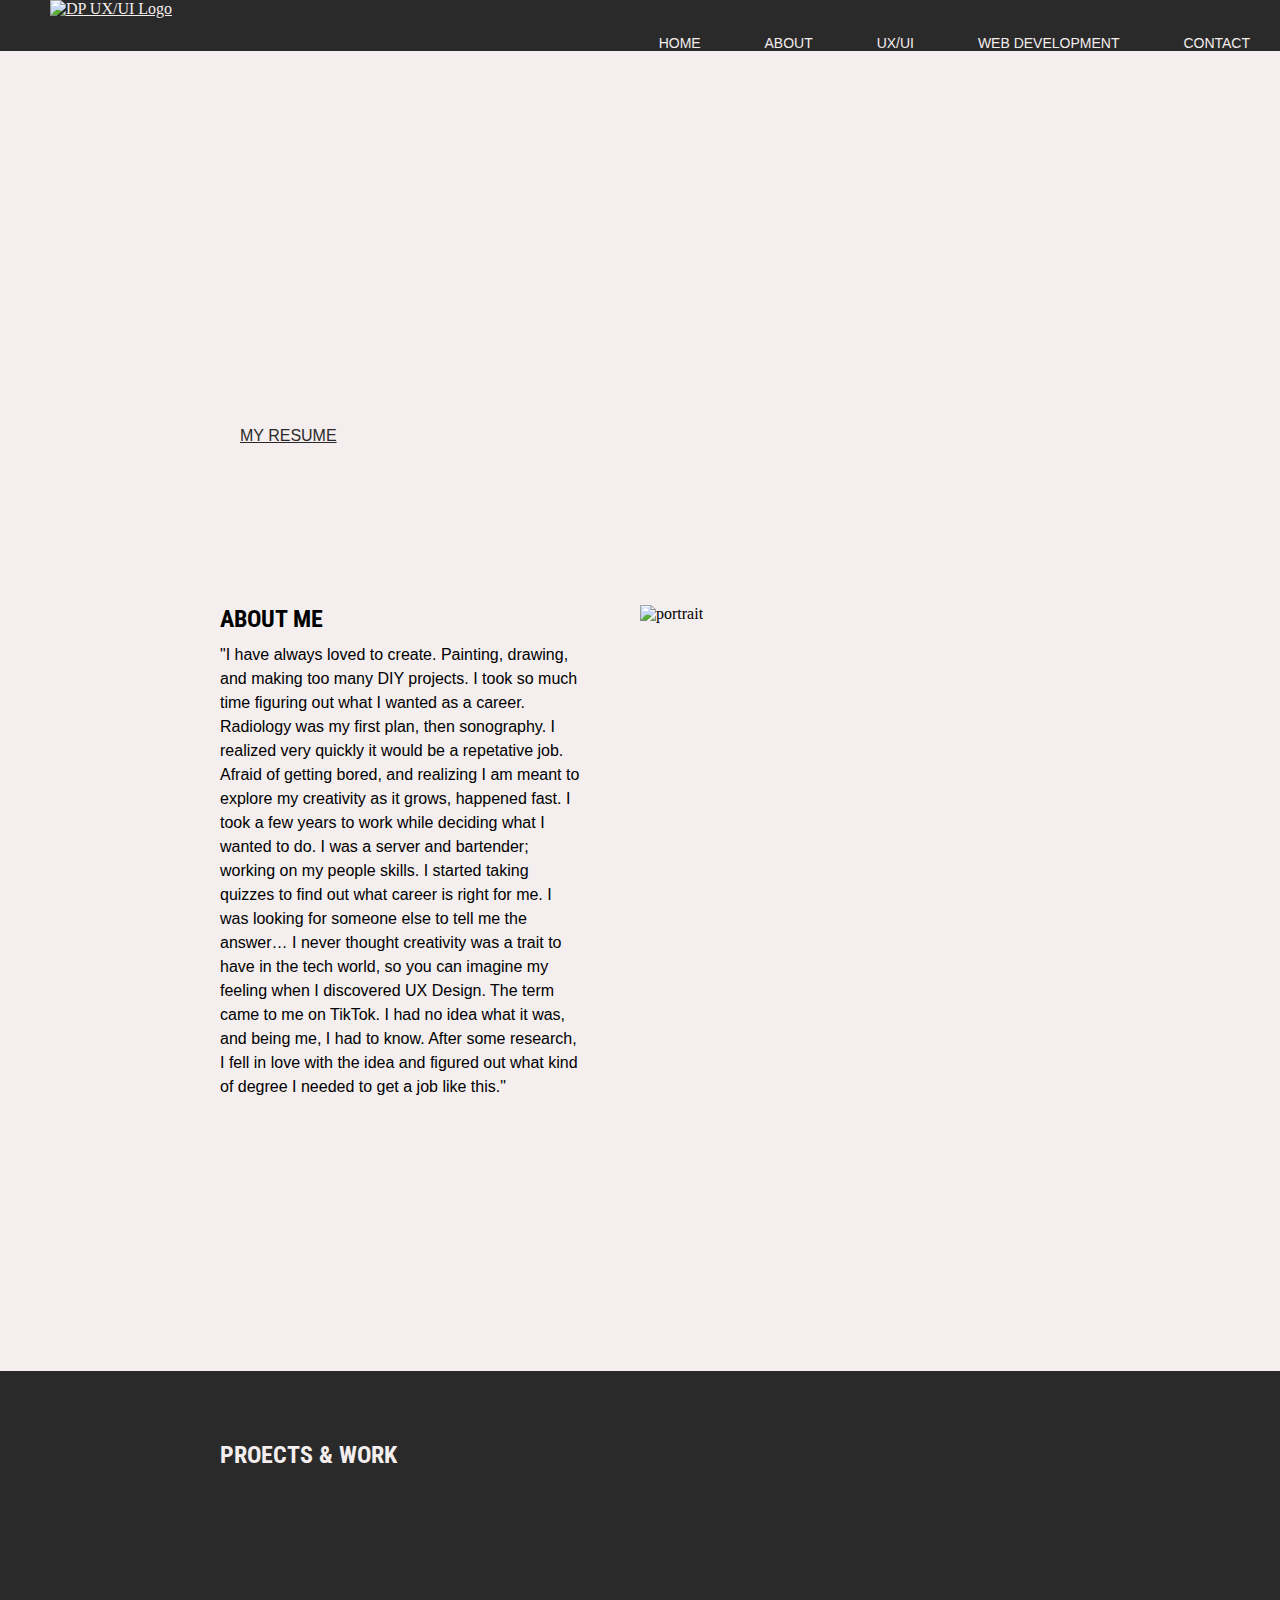
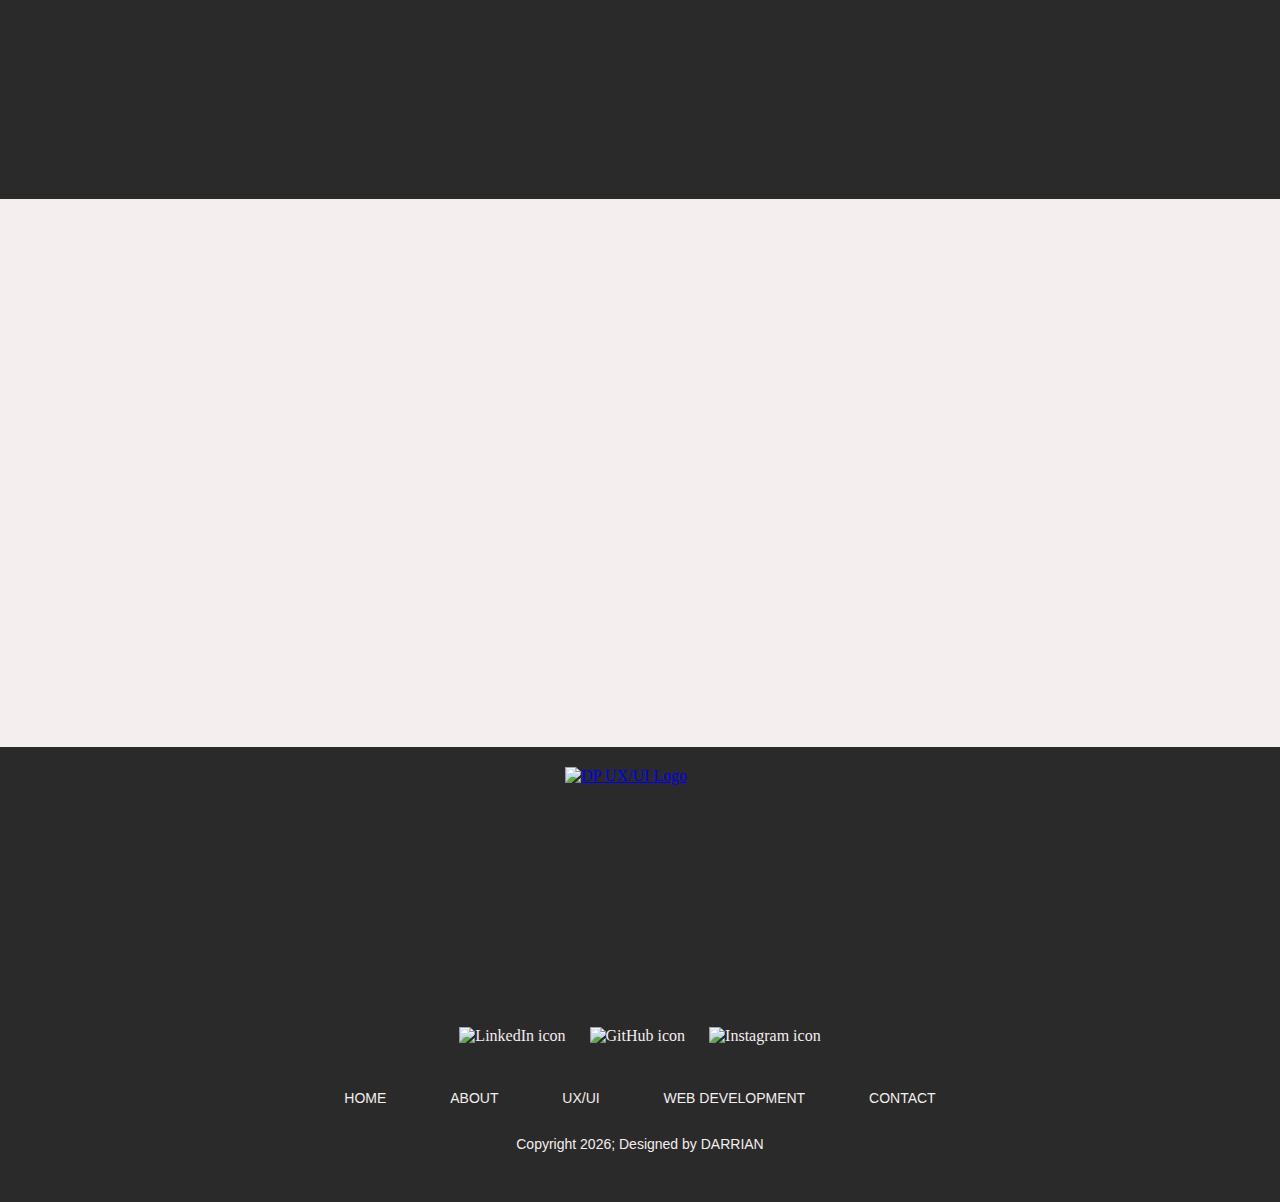
==== index.html @ 38fb7dad "Add files via upload" ====
<!DOCTYPE html>
<html lang="en">
<head>
    <meta charset="UTF-8">
    <meta http-equiv="X-UA-Compatible" content="IE=edge">
    <meta name="viewport" content="width=device-width, initial-scale=1.0">
    <link rel="preconnect" href="https://fonts.googleapis.com">
    <link rel="preconnect" href="https://fonts.gstatic.com" crossorigin>
    <link href="https://fonts.googleapis.com/css2?family=Roboto+Condensed&display=swap" rel="stylesheet"><!--Title font-->
    <link href="css/mainStyle.scss" rel="stylesheet" type="text/scss">
    <link href="css/mainStyle.css" rel="stylesheet" type="text/css">
    <link href="css/800style.scss" rel="stylesheet" type="text/scss">
    <link href="css/800style.css" rel="stylesheet" type="text/css">
    <link href="css/animation.scss" rel="stylesheet" type="text/scss">
    <link href="css/animation.css" rel="stylesheet" type="text/css">
    <script defer src="js/javascript.js"></script><!--defer attribute will run after the html body-->

    <title>Darrian's Portfolio</title>
</head>
<body>
    <div id="indexContainer">
        <header id="header">
            <nav id="nav">
                <a href="index.html"><img src="images/logos/DPUXILOGOgrayI.png" style="margin-left: 50px;" alt="DP UX/UI Logo" id="logo"></a>
                <img src="images/icons/hamburgerMenu.png" alt="hamburger menu icon" id="hambMenu" onclick="displayMenu()">
                <ul id="navMenu">
                    <li><a onclick="showTitle()">HOME</a></li>
                    <li><a onclick="showAbout()">ABOUT</a></li>
                    <li><a onclick="showUXUI()">UX/UI</a></li>
                    <li><a onclick="showWDV()">WEB DEVELOPMENT</a></li>
                    <li><a onclick="showContact()">CONTACT</a></li>
                    <p onclick="closeHambMenu()"><em>CLOSE MENU</em></p>
                </ul>
            </nav><!--close nav-->
        </header>

        <div id="title">
            <h1 class="hidden">
            DARRIAN<br>
            PECK
            </h1>
            <p class="hidden">DESIGNER & DEVELOPER</p>
            <button><a href="https://docs.google.com/document/d/1l4BF0-CKa08G33-9uDj1Mc6S_d-d4tJ_66cruXghSI4/edit?usp=sharing">MY RESUME</a></button>
        </div>

        <div id="about">
            <div id="column">
            <h2 class="hidden">ABOUT ME</h2>
            <p class="hidden">
                "I have always loved to create. Painting, drawing, and making too many DIY projects. 
                I took so much time figuring out what I wanted as a career. Radiology was my first plan, then sonography. 
                I realized very quickly it would be a repetative job. Afraid of getting bored, and realizing I am meant to explore my creativity as it grows, happened fast. 
                I took a few years to work while deciding what I wanted to do. I was a server and bartender; working on my people skills.
                I started taking quizzes to find out what career is right for me. I was looking for someone else to tell me the answer…
                I never thought creativity was a trait to have in the tech world, so you can imagine my feeling when I discovered UX Design. 
                The term came to me on TikTok. I had no idea what it was, and being me, I had to know. 
                After some research, I fell in love with the idea and figured out what kind of degree I needed to get a job like this."
            </p>
            <p class="hidden">
                "So, here I am in the Web Development Program at Des Moines Area Community College, graduating in May of 2024. 
                I know I am a design forward person and really enjoy frontend work. I have experience with backend work, and would love to learn more. 
                I always say, 'I need to love what I do.' and I know I can continue to shout it after I graduate."
            </p>
            </div>

            <div id="column">
                <img src="images/portraitGrayBGSVG.svg" alt="portrait" class="hidden" id="portrait">
            </div>
        </div>

        <div id="preview">
            <h2 id="uxui">PROECTS & WORK</h2>
            <div id="projects">
                <div id="projectInfo" class="hidden">
                    <img src="images/ftlofPreview.png" alt="preview of project wireframe">
                    <h3>Recipe Book Website</h3>
                    <p>Wireframes created in Adobe XD. The live site contains HTML/CSS/SCSS, JavaScript, and PHP.</p>
                    <button><a href="UXUIprojects/recipeSite/index.html">MORE DETAILS</a></button>
                </div>
    
                <div id="projectInfo" class="hidden">
                    <img src="images/portfolioPreview.png" alt="preview of Darrian's portfolio">
                    <h3>Why I Designed My Portfolio This Way</h3>
                    <p>How do I design me? <br>
                        Wireframes created in XD. I built my portfolio with HTML/CSS and JavaScript.</p>
                    <button><a href="UXUIprojects/portfolioDesignProcess/portfolioDesign.html">MORE DETAILS</a></button>
                </div>
            </div>

            <div id="courses">
                <div id="course" class="hidden">
                    <h3>HTML/CSS</h3>
                    <ul>
                        <li><a href="previousWork/html:css/darrianpeck.com1stSite/index.html">Darrian's First Portfolio (links do not work within site)</a></li>
                        <li><a href="previousWork/html:css/darrianpeck.com/index.html">Darrian's Second (Unfinished) Portfolio</a></li>
                        <li><a href="previousWork/html:css/bowling/index.html">Lana Lanes Bowling</a></li>
                        <li><a href="previousWork/html:css/koala_site_2020/index.html">Koala Site</a></li>
                        <li><a href="previousWork/html:css/savannas_coffee_final/index.html">Savanna's Coffee House</a></li>
                        <li><a href="previousWork/html:css/summit_farms/index.html">Summit Farms</a></li>
                        <li><a href="previousWork/html:css/wdv205css/unit-4/4-1/page1.html">CSS Float Layout</a></li>
                        <li><a href="previousWork/html:css/wdv205css/unit-8/bootstrap_layout_exercise/pattys_pastries.html">Patty's Pastries</a></li>
                        <li><a href="previousWork/html:css/wdv205css/unit-8/bootstrapAssignment/skinCare.html">Skin Care</a></li>
                        <li><a href="previousWork/html:css/wdv205css/unit-11/flipcards.html">Flip Cards</a></li>
                        <li><a href="previousWork/html:css/wdv205css/unit-12/12-1AnimationAssignment/animationAssignment.html">Alien Animation (does not work in Chrome)</a></li>
                    </ul>
                </div>

                <div id="course" class="hidden">
                    <h3>JavaScript</h3>
                    <ul>
                        <li><a href="previousWork/javascript/arraysAssignment.html">Arrays</a></li>
                        <li><a href="previousWork/javascript/assignmentCompareNames.html">Compare Names</a></li>
                        <li><a href="previousWork/javascript/eventHandlersAssignment.html">Event Handlers</a></li>
                        <li><a href="previousWork/javascript/newUnit-3Assignment.html">Functions</a></li>
                        <li><a href="previousWork/javascript/styleObjectAssignment.html">Style Object</a></li>
                        <li><a href="previousWork/javascript/textfieldsAssignment.html">Text Fields</a></li>
                        <li><a href="previousWork/advancedJSwdv321/homework/unit2.dynamicDropDownForm.html">Dynamic Dropdown List</a></li>
                        <li><a href="previousWork/advancedJSwdv321/homework/Unit3A-StructureAssignment.html">Dynamic Structure (does not work properly in Chrome)</a></li>
                        <li><a href="previousWork/advancedJSwdv321/homework/unit4/4-1JSObject.html">JavaScript Object - using XML</a></li>
                        <li><a href="previousWork/advancedJSwdv321/homework/unit7/7-1AJAX.html">AJAX</a></li>
                    </ul>
                </div>

                <div id="course" class="hidden">
                    <h3>PHP</h3>
                    <ul>
                        <li><a href="previousWork/PHPwdv341/formatted-products/retail-products.php">Retail Products</a></li>
                        <li><a href="previousWork/PHPwdv341/formatEvents.php">Formatted Events From PHP MyAdmin</a></li>
                        <li><a href="previousWork/PHPwdv341/SQLselect.php">SQL SELECT Event</a></li>
                        <li><a href="previousWork/PHPwdv341/sessionExampleProject/signOn.php">Login/Logout Sessions (USERNAME & PASSWORD: wdv341)</a></li>
                    </ul>
                </div>

                <div id="course" class="hidden">
                    <h3>Web Design</h3>
                    <p>All web design links look better when using a desktop :)</p>
                    <ul>
                        <li><a href="previousWork/webDesign/RedsCoffee/redsCoffee.html">Red's Coffee Landing Page</a></li>
                        <li><a href="previousWork/webDesign/urbanGardens/ug.html">Urban Gardens</a></li>
                        <li><a href="previousWork/webDesign/doogies/doogies.html">DOOGIES Venue</a></li>
                        <li><a href="previousWork/webDesign/NikeShoes/nikeShoes.html">Nike Shoes Landing Page</a></li>
                        <li><a href="previousWork/webDesign/silkBARS/silkBARS.html">SilkBars Chocolate Landing Page</a></li>
                    </ul>
                </div>

                <div id="course" class="hidden">
                    <h3>Photoshop</h3>
                    <ul>
                        <li><a href="previousWork/photoshop/banners/banners.html">Banners</a></li>
                        <li><a href="previousWork/photoshop/butterfly_animation_webpage/butterfly_website(1).html">Butterfly Animation</a></li>
                        <li><a href="previousWork/photoshop/CoolType_webpage/ownbanner.html">Personal Banner</a></li>
                        <li><a href="previousWork/photoshop/fishsign_animation_webpage/fishsignwebsite.html">Fish Sign Animation</a></li>
                        <li><a href="previousWork/photoshop/replacing_backgrounds_wepage/replaced_backgrounds.html">Replacing Backgrounds</a></li>
                        <li><a href="previousWork/photoshop/student_animations&videos/student_webpage.html">Animations and Videos</a></li>
                    </ul>
                </div>
            </div>
        </div>

        <div id="contact">
            <div id="column">
                <h2 class="hidden">STAY IN TOUCH</h2>
                <p class="hidden"><b>Email:</b> darrian98@me.com</p>
                <a href="https://www.linkedin.com/in/darrian-peck-39835814a/"><img src="images/icons/grayLinkedInIcon.png" alt="LinkedIn icon" class="hidden"></a>
                <a href="https://github.com/darrianpeck"><img src="images/icons/grayGithubIcon.png" alt="GitHub icon" style="margin-left: 10px;" class="hidden"></a>
                <a href="https://www.instagram.com/designdarrian/"><img src="images/icons/grayIGIcon.png" alt="Instagram icon" style="margin-left: 10px;" class="hidden"></a>
            </div>
            <div id="column">
                <img src="images/queen.png" id="" alt="realism painting of an old time queen on her computer" class="hidden">
            </div>

        </div>

        <div id="btt" class="hidden">
            <img src="images/icons/upArrow.svg" alt="up arrow" onclick="bttButton()">
        </div>

        <footer>
            <a href="index.html"><img src="images/logos/DPUXILOGOgrayI.png" alt="DP UX/UI Logo" id="logo"></a>
            <nav>
                <a href="https://www.linkedin.com/in/darrian-peck-39835814a/"><img src="images/icons/linkedin.png" alt="LinkedIn icon"></a>
                <a href="https://github.com/darrianpeck"><img src="images/icons/github.png" alt="GitHub icon"></a>
                <a href="https://www.instagram.com/designdarrian/"><img src="images/icons/instagram.png" alt="Instagram icon"></a>
                <ul>
                    <li><a onclick="showTitle()">HOME</a></li>
                    <li><a onclick="showAbout()">ABOUT</a></li>
                    <li><a onclick="showUXUI()">UX/UI</a></li>
                    <li><a onclick="showWDV()">WEB DEVELOPMENT</a></li>
                    <li><a onclick="showContact()">CONTACT</a></li>
                </ul>
                <p>Copyright <span id="year"></span>; Designed by DARRIAN</p>
            </nav><!--close nav-->
        </footer>
    </div><!--close indexContainer-->
</body>
</html>
---- css/mainStyle.css ----
* {
  padding: 0px;
  margin: 0;
  box-sizing: border-box;
}

body {
  background-color: #F4EEEE;
}

h1, h2, h3, h4 {
  font-family: "Roboto Condensed", sans-serif;
}

p, ul {
  font-size: 14px;
  font-family: Arial, Helvetica, sans-serif;
}

button {
  padding: 20px;
  margin-top: 10px;
  border: none;
  background-color: #F4EEEE;
  font-size: 16px;
}
button a {
  color: #2B2A2A;
}

#indexContainer {
  display: grid;
  grid-template-areas: "header header header header" "title title title title" "about about about about" "preview preview preview preview" "contact contact contact contact" "btt btt btt btt" "footer footer footer footer";
}
#indexContainer header {
  grid-area: header;
  background-color: #2B2A2A;
}
#indexContainer header nav #hambMenu {
  display: none;
}
#indexContainer header nav #logo {
  width: 50px;
  height: 100px;
}
#indexContainer header nav ul {
  list-style-type: none;
  margin-top: 35px;
  float: right;
}
#indexContainer header nav ul p {
  display: none;
}
#indexContainer header nav li {
  display: inline;
  padding: 30px;
}
#indexContainer header nav a {
  color: #F4EEEE;
  text-decoration: none;
}
#indexContainer header nav a:hover {
  text-decoration: underline;
}
#indexContainer #title {
  grid-area: title;
  background: url("../images/flowersBGoverlay.png");
  background-size: cover;
  padding: 70px;
  color: #F4EEEE;
}
#indexContainer #title h1 {
  font-size: 150px;
  padding-left: 150px;
  line-height: 130px;
}
#indexContainer #title p {
  padding-left: 150px;
}
#indexContainer #title button {
  margin-left: 150px;
}
#indexContainer #about {
  grid-area: about;
  padding: 70px;
  content: "";
  display: table;
  clear: both;
}
#indexContainer #about #column {
  float: left;
  width: 50%;
}
#indexContainer #about #column img {
  width: 500px;
  height: 600px;
}
#indexContainer #about #column h2 {
  padding-left: 150px;
}
#indexContainer #about #column p {
  margin-top: 10px;
  padding-left: 150px;
  width: 90%;
  line-height: 24px;
  font-size: 16px;
}
#indexContainer #preview {
  grid-area: preview;
  background-color: #2B2A2A;
  color: #F4EEEE;
  padding: 70px;
  width: 100%;
  margin-left: auto;
  margin-right: auto;
}
#indexContainer #preview h2 {
  padding-left: 150px;
  margin-bottom: 10px;
}
#indexContainer #preview #projects {
  content: "";
  display: table;
  clear: both;
}
#indexContainer #preview #projects #projectInfo {
  float: left;
  width: 50%;
  margin-bottom: 100px;
  margin-top: 20px;
  padding-left: 150px;
}
#indexContainer #preview #projects #projectInfo h3 {
  padding: 10px;
}
#indexContainer #preview #projects #projectInfo p {
  padding: 10px;
  line-height: 20px;
}
#indexContainer #preview #projects #projectInfo img {
  width: 400px;
  height: 250px;
}
#indexContainer #preview #courses {
  padding-left: 150px;
}
#indexContainer #preview #courses #course ul {
  list-style-type: none;
  padding: 10px;
}
#indexContainer #preview #courses #course ul li {
  padding: 10px;
}
#indexContainer #preview #courses #course ul a {
  color: #F4EEEE;
  text-decoration: none;
}
#indexContainer #preview #courses #course ul a:hover {
  text-decoration: underline;
}
#indexContainer #contact {
  grid-area: contact;
  padding: 70px;
  content: "";
  display: table;
  clear: both;
}
#indexContainer #contact h2 {
  padding-bottom: 20px;
  padding-top: 150px;
}
#indexContainer #contact #column {
  float: left;
  width: 40%;
  padding-left: 150px;
}
#indexContainer #contact #column img[alt~=queen] {
  width: 400px;
  height: 400px;
}
#indexContainer #contact #column img[alt~=icon] {
  width: 60px;
  height: 60px;
  margin-top: 20px;
}
#indexContainer #btt {
  grid-area: btt;
  background-color: #F4EEEE;
  padding: 50px;
  display: block;
  margin-right: auto;
  margin-left: auto;
}
#indexContainer #btt img {
  width: 50px;
  height: 50px;
}
#indexContainer footer {
  grid-area: footer;
  background-color: #2B2A2A;
  color: #F4EEEE;
  padding: 20px;
}
#indexContainer footer #logo {
  width: 150px;
  height: 250px;
  display: block;
  margin-right: auto;
  margin-left: auto;
}
#indexContainer footer nav {
  text-align: center;
}
#indexContainer footer nav ul {
  text-align: center;
  list-style-type: none;
  margin-top: 35px;
}
#indexContainer footer nav li {
  display: inline;
  padding: 30px;
}
#indexContainer footer nav a {
  color: #F4EEEE;
  text-decoration: none;
}
#indexContainer footer nav a:hover {
  text-decoration: underline;
}
#indexContainer footer nav img {
  width: 60px;
  height: 60px;
  margin: 10px;
}
#indexContainer footer nav p {
  padding: 30px;
}/*# sourceMappingURL=mainStyle.css.map */
---- css/800style.css ----
@media screen and (max-width: 800px) {
  button {
    padding: 10px;
    margin-top: 10px;
    margin-left: 0px;
  }
  #indexContainer {
    display: grid;
    grid-template-areas: "header" "title" "about" "preview" "contact" "btt " "footer";
  }
  #indexContainer header nav #hambMenu {
    display: block;
    height: 60px;
    width: 50px;
    float: right;
    margin-right: 50px;
    margin-top: 10px;
  }
  #indexContainer header nav ul {
    display: none;
    list-style-type: none;
    margin-bottom: 20px;
    margin-top: 0px;
    float: none;
    text-align: center;
  }
  #indexContainer header nav ul p {
    display: block;
    color: #F4EEEE;
    padding-top: 40px;
    font-size: 12px;
  }
  #indexContainer header nav li {
    display: block;
    padding: 15px;
    font-size: 18px;
  }
  #indexContainer header #logo {
    width: 50px;
    height: 100px;
  }
  #indexContainer #title {
    padding: 30px;
    margin-bottom: 0px;
  }
  #indexContainer #title h1 {
    padding-left: 10px;
    font-size: 70px;
    line-height: 70px;
  }
  #indexContainer #title p {
    padding-left: 10px;
  }
  #indexContainer #title button {
    margin-left: 10px;
  }
  #indexContainer #about {
    grid-area: about;
    padding: 30px;
  }
  #indexContainer #about #column {
    width: 100%;
  }
  #indexContainer #about #column img {
    width: 250px;
    height: 350px;
    display: block;
    margin-left: auto;
    margin-right: auto;
  }
  #indexContainer #about #column h2 {
    padding-left: 10px;
  }
  #indexContainer #about #column p {
    margin-top: 10px;
    padding-left: 10px;
    line-height: 20px;
    font-size: 14px;
  }
  #indexContainer #preview {
    grid-area: preview;
    padding: 20px;
  }
  #indexContainer #preview h2 {
    padding-left: 10px;
    padding-top: 30px;
    margin-bottom: 10px;
  }
  #indexContainer #preview #projects #projectInfo {
    width: 100%;
    margin-bottom: 30px;
    padding-left: 0px;
  }
  #indexContainer #preview #projects #projectInfo h3 {
    padding: 0px;
    margin-bottom: 5px;
  }
  #indexContainer #preview #projects #projectInfo p {
    padding: 0px;
    margin-bottom: 5px;
  }
  #indexContainer #preview #projects #projectInfo img {
    width: 100%;
  }
  #indexContainer #preview #courses {
    margin-top: 20px;
    padding: 10px;
  }
  #indexContainer #preview #courses #course {
    padding-top: 10px;
  }
  #indexContainer #preview #courses #course ul {
    list-style-type: none;
    padding: 10px;
  }
  #indexContainer #preview #courses #course ul li {
    padding: 10px;
  }
  #indexContainer #preview #courses #course ul a {
    text-decoration: none;
  }
  #indexContainer #preview #courses #course ul a:hover {
    text-decoration: underline;
  }
  #indexContainer #contact {
    grid-area: contact;
    padding: 10px;
  }
  #indexContainer #contact h2 {
    padding-top: 10px;
    padding-bottom: 10px;
  }
  #indexContainer #contact p {
    padding-left: 20px;
  }
  #indexContainer #contact #column {
    width: 100%;
    padding-left: 20px;
  }
  #indexContainer #contact #column img[alt~=queen] {
    width: 250px;
    height: 250px;
  }
  #indexContainer #contact #column img[alt~=icon] {
    width: 60px;
    height: 60px;
    margin-top: 20px;
    margin-left: 20px;
    margin-bottom: 20px;
  }
  #indexContainer footer #logo {
    width: 50px;
    height: 100px;
  }
  #indexContainer footer nav ul {
    list-style-type: none;
    margin-bottom: 20px;
    margin-top: 0px;
    float: none;
    text-align: center;
  }
  #indexContainer footer nav li {
    display: block;
    padding: 15px;
  }
}/*# sourceMappingURL=800style.css.map */
---- css/animation.css ----
.hidden {
  opacity: 0;
  transition: all 2s;
}

.show {
  opacity: 1;
}/*# sourceMappingURL=animation.css.map */
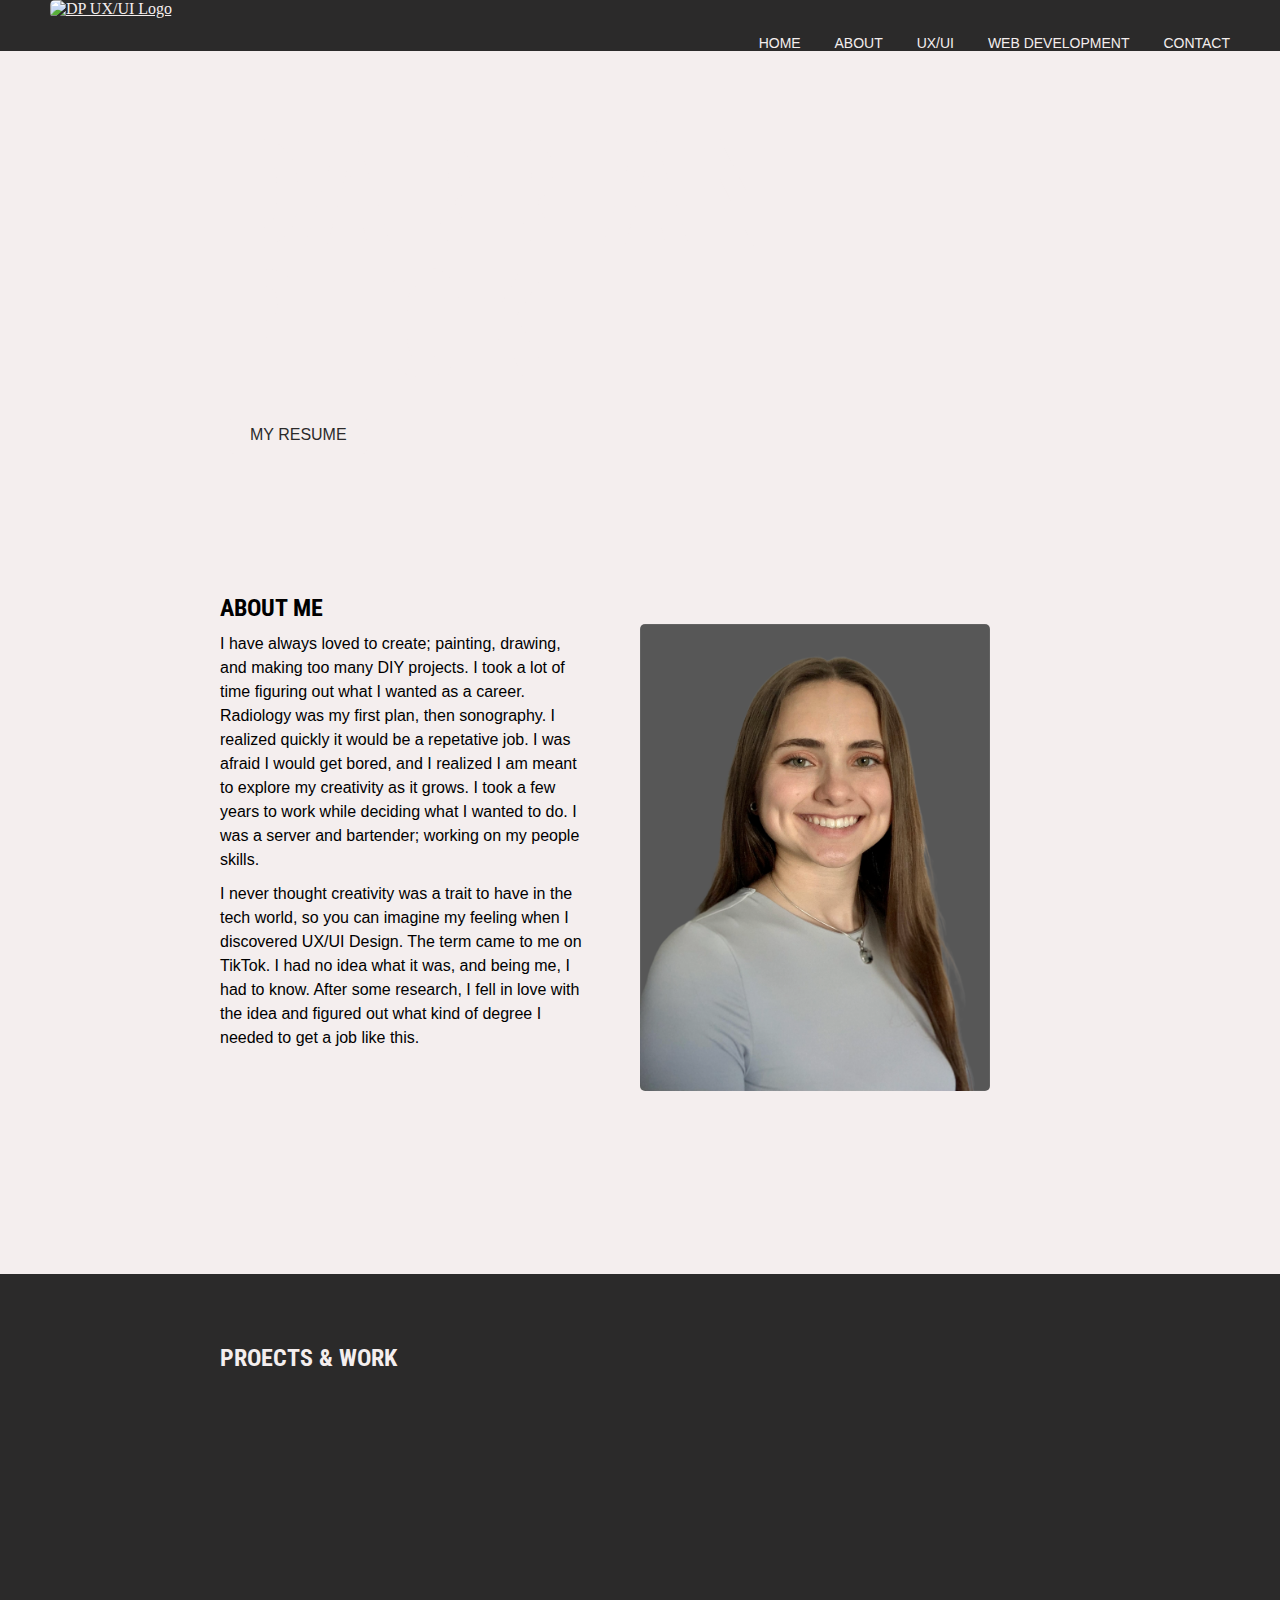
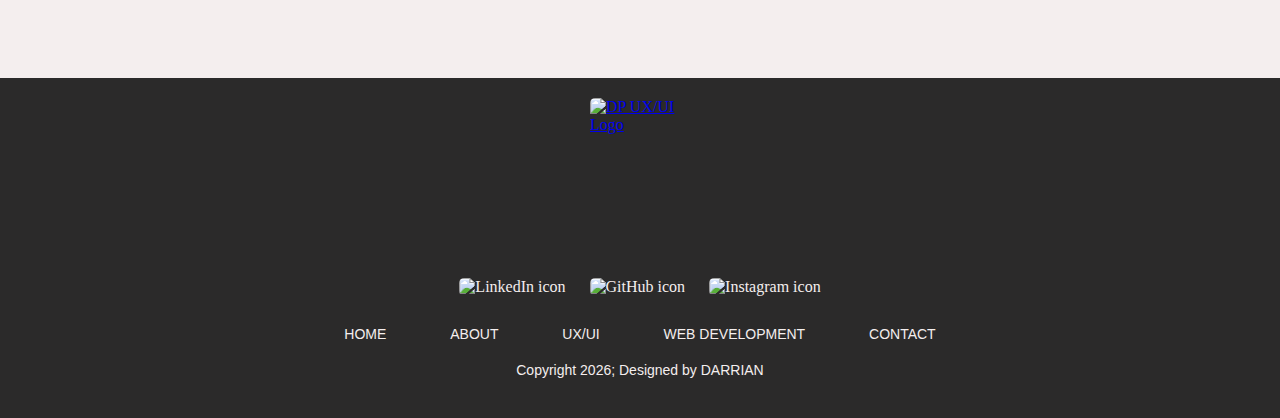
==== commit 937a5ea3: "Add files via upload" ====
--- a/index.html
+++ b/index.html
@@ -15,6 +15,7 @@
     <link href="css/animation.css" rel="stylesheet" type="text/css">
     <script defer src="js/javascript.js"></script><!--defer attribute will run after the html body-->
 
+
     <title>Darrian's Portfolio</title>
 </head>
 <body>
@@ -23,13 +24,13 @@
             <nav id="nav">
                 <a href="index.html"><img src="images/logos/DPUXILOGOgrayI.png" style="margin-left: 50px;" alt="DP UX/UI Logo" id="logo"></a>
                 <img src="images/icons/hamburgerMenu.png" alt="hamburger menu icon" id="hambMenu" onclick="displayMenu()">
+
                 <ul id="navMenu">
                     <li><a onclick="showTitle()">HOME</a></li>
                     <li><a onclick="showAbout()">ABOUT</a></li>
                     <li><a onclick="showUXUI()">UX/UI</a></li>
                     <li><a onclick="showWDV()">WEB DEVELOPMENT</a></li>
                     <li><a onclick="showContact()">CONTACT</a></li>
-                    <p onclick="closeHambMenu()"><em>CLOSE MENU</em></p>
                 </ul>
             </nav><!--close nav-->
         </header>
@@ -40,37 +41,54 @@
             PECK
             </h1>
             <p class="hidden">DESIGNER & DEVELOPER</p>
-            <button><a href="https://docs.google.com/document/d/1l4BF0-CKa08G33-9uDj1Mc6S_d-d4tJ_66cruXghSI4/edit?usp=sharing">MY RESUME</a></button>
+            <button class="hidden"><a href="https://docs.google.com/document/d/1l4BF0-CKa08G33-9uDj1Mc6S_d-d4tJ_66cruXghSI4/edit?usp=sharing">MY RESUME</a></button>
         </div>
 
         <div id="about">
             <div id="column">
-            <h2 class="hidden">ABOUT ME</h2>
-            <p class="hidden">
-                "I have always loved to create. Painting, drawing, and making too many DIY projects. 
-                I took so much time figuring out what I wanted as a career. Radiology was my first plan, then sonography. 
-                I realized very quickly it would be a repetative job. Afraid of getting bored, and realizing I am meant to explore my creativity as it grows, happened fast. 
-                I took a few years to work while deciding what I wanted to do. I was a server and bartender; working on my people skills.
-                I started taking quizzes to find out what career is right for me. I was looking for someone else to tell me the answer…
-                I never thought creativity was a trait to have in the tech world, so you can imagine my feeling when I discovered UX Design. 
-                The term came to me on TikTok. I had no idea what it was, and being me, I had to know. 
-                After some research, I fell in love with the idea and figured out what kind of degree I needed to get a job like this."
-            </p>
-            <p class="hidden">
-                "So, here I am in the Web Development Program at Des Moines Area Community College, graduating in May of 2024. 
-                I know I am a design forward person and really enjoy frontend work. I have experience with backend work, and would love to learn more. 
-                I always say, 'I need to love what I do.' and I know I can continue to shout it after I graduate."
-            </p>
+                <h2 class="hidden">ABOUT ME</h2>
+                <p class="hidden">
+                    I have always loved to create; painting, drawing, and making too many DIY projects. 
+                    I took a lot of time figuring out what I wanted as a career. Radiology was my first plan, then sonography. 
+                    I realized quickly it would be a repetative job. I was afraid I would get bored, and I realized I am meant to explore my creativity as it grows. 
+                    I took a few years to work while deciding what I wanted to do. I was a server and bartender; working on my people skills.
+                </p>
+
+                <div id="hideMobile">
+                    <p class="hidden">
+                        I never thought creativity was a trait to have in the tech world, so you can imagine my feeling when I discovered UX/UI Design. 
+                        The term came to me on TikTok. I had no idea what it was, and being me, I had to know. 
+                        After some research, I fell in love with the idea and figured out what kind of degree I needed to get a job like this.
+                    </p>
+                    <p class="hidden">
+                        So, here I am in the Web Development Program at Des Moines Area Community College, graduating in May of 2024. 
+                        I know I am a design forward person and really enjoy frontend work. I have experience with backend work, and would love to learn more. 
+                    </p>
+                </div>
+                <div id="readMore" class="hidden">
+                    <p onclick="readMore()"><b>Read More...</b></p>
+                </div>
+                <div id="readLess" class="hidden">
+                    <p onclick="readLess()"><b>Read Less...</b></p>
+                </div>
             </div>
 
             <div id="column">
-                <img src="images/portraitGrayBGSVG.svg" alt="portrait" class="hidden" id="portrait">
+                <img src="images/newPortfolioPic.png" alt="portrait of Darrian Peck" class="hidden" id="portrait" style="margin-top: 30px;">
             </div>
         </div>
 
         <div id="preview">
             <h2 id="uxui">PROECTS & WORK</h2>
             <div id="projects">
+
+                <div id="projectInfo" class="hidden">
+                    <img src="UXUIprojects/frogville/frogvillePreview.png" alt="preview of the city of Frogville project site">
+                    <h3>The City of Frogville</h3>
+                    <p>Wireframes were made in XD. Drupal and Gemini will be used to make this site. This is a final project for my Drupal class.</p>
+                    <button><a href="UXUIprojects/frogville/frogville.html">MORE DETAILS</a></button>
+                </div>
+                
                 <div id="projectInfo" class="hidden">
                     <img src="images/ftlofPreview.png" alt="preview of project wireframe">
                     <h3>Recipe Book Website</h3>
@@ -81,10 +99,23 @@
                 <div id="projectInfo" class="hidden">
                     <img src="images/portfolioPreview.png" alt="preview of Darrian's portfolio">
                     <h3>Why I Designed My Portfolio This Way</h3>
-                    <p>How do I design me? <br>
-                        Wireframes created in XD. I built my portfolio with HTML/CSS and JavaScript.</p>
+                    <p>How do I design me? Wireframes created in XD. I built my portfolio with HTML/CSS/SCSS, JavaScript, and PHP.</p>
                     <button><a href="UXUIprojects/portfolioDesignProcess/portfolioDesign.html">MORE DETAILS</a></button>
                 </div>
+
+                <div id="projectInfo" class="hidden">
+                    <img src="UXUIprojects/NikeShoes/nikeShoesPreview.png" alt="preview of Nike shoes landing page">
+                    <h3>Sell the Shoes</h3>
+                    <p>Wireframes was made in XD. HTML/CSS/SCSS and JavaScript were used to make this landing page.</p>
+                    <button><a href="UXUIprojects/NikeShoes/nikeShoes.html">MORE DETAILS</a></button>
+                </div>
+
+                <div id="projectInfo" class="hidden">
+                    <img src="UXUIprojects/urbanGardens/UGpreview.png" alt="preview of Urban Gardens project site">
+                    <h3>Urban Gardens Project</h3>
+                    <p>Wireframes were made in XD. HTML/CSS/SCSS were used to make this site.</p>
+                    <button><a href="UXUIprojects/urbanGardens/ug.html">MORE DETAILS</a></button>
+                </div>
             </div>
 
             <div id="courses">
@@ -92,7 +123,7 @@
                     <h3>HTML/CSS</h3>
                     <ul>
                         <li><a href="previousWork/html:css/darrianpeck.com1stSite/index.html">Darrian's First Portfolio (links do not work within site)</a></li>
-                        <li><a href="previousWork/html:css/darrianpeck.com/index.html">Darrian's Second (Unfinished) Portfolio</a></li>
+                        <li><a href="previousWork/html:css/darrianpeck.com/index.html">Darrian's Second Portfolio</a></li>
                         <li><a href="previousWork/html:css/bowling/index.html">Lana Lanes Bowling</a></li>
                         <li><a href="previousWork/html:css/koala_site_2020/index.html">Koala Site</a></li>
                         <li><a href="previousWork/html:css/savannas_coffee_final/index.html">Savanna's Coffee House</a></li>
@@ -101,7 +132,8 @@
                         <li><a href="previousWork/html:css/wdv205css/unit-8/bootstrap_layout_exercise/pattys_pastries.html">Patty's Pastries</a></li>
                         <li><a href="previousWork/html:css/wdv205css/unit-8/bootstrapAssignment/skinCare.html">Skin Care</a></li>
                         <li><a href="previousWork/html:css/wdv205css/unit-11/flipcards.html">Flip Cards</a></li>
-                        <li><a href="previousWork/html:css/wdv205css/unit-12/12-1AnimationAssignment/animationAssignment.html">Alien Animation (does not work in Chrome)</a></li>
+                        <li><a href="previousWork/html:css/wdv205css/unit-12/12-1AnimationAssignment/animationAssignment.html">Alien Animation</a></li>
+                        <li><a href="https://darrianfirststorage.z19.web.core.windows.net/">Microsoft Azure Static Website</a></li>
                     </ul>
                 </div>
 
@@ -128,18 +160,17 @@
                         <li><a href="previousWork/PHPwdv341/formatEvents.php">Formatted Events From PHP MyAdmin</a></li>
                         <li><a href="previousWork/PHPwdv341/SQLselect.php">SQL SELECT Event</a></li>
                         <li><a href="previousWork/PHPwdv341/sessionExampleProject/signOn.php">Login/Logout Sessions (USERNAME & PASSWORD: wdv341)</a></li>
-                    </ul>
-                </div>
-
-                <div id="course" class="hidden">
-                    <h3>Web Design</h3>
-                    <p>All web design links look better when using a desktop :)</p>
-                    <ul>
-                        <li><a href="previousWork/webDesign/RedsCoffee/redsCoffee.html">Red's Coffee Landing Page</a></li>
-                        <li><a href="previousWork/webDesign/urbanGardens/ug.html">Urban Gardens</a></li>
-                        <li><a href="previousWork/webDesign/doogies/doogies.html">DOOGIES Venue</a></li>
-                        <li><a href="previousWork/webDesign/NikeShoes/nikeShoes.html">Nike Shoes Landing Page</a></li>
-                        <li><a href="previousWork/webDesign/silkBARS/silkBARS.html">SilkBars Chocolate Landing Page</a></li>
+                        <li><a href="chatGPTsite/contact.html">Chat GPT Form</a></li>
+                    </ul>
+                </div>
+
+                <div id="course" class="hidden">
+                    <h3>Drupal</h3>
+                    <ul>
+                        <li><a href="http://media.darrianpeck.com/home">Media Site</a></li>
+                        <li><a href="http://filmmaking.darrianpeck.com/">Filmmaking</a></li>
+                        <li><a href="http://blog.darrianpeck.com/">Tech Blog</a></li>
+                        <li><a href="http://sauced.darrianpeck.com/">SAUCED Pizza</a></li>
                     </ul>
                 </div>
 
@@ -158,14 +189,37 @@
         </div>
 
         <div id="contact">
+            <h2 class="hidden">STAY IN TOUCH</h2>
             <div id="column">
-                <h2 class="hidden">STAY IN TOUCH</h2>
-                <p class="hidden"><b>Email:</b> darrian98@me.com</p>
-                <a href="https://www.linkedin.com/in/darrian-peck-39835814a/"><img src="images/icons/grayLinkedInIcon.png" alt="LinkedIn icon" class="hidden"></a>
-                <a href="https://github.com/darrianpeck"><img src="images/icons/grayGithubIcon.png" alt="GitHub icon" style="margin-left: 10px;" class="hidden"></a>
-                <a href="https://www.instagram.com/designdarrian/"><img src="images/icons/grayIGIcon.png" alt="Instagram icon" style="margin-left: 10px;" class="hidden"></a>
-            </div>
-            <div id="column">
+                <form action="thankYou.php" method="post" class="hidden" name="submitForm" id="submitForm">
+                    <div id="name">
+                        <label for="name">Name:</label>
+                        <input type="text" id="name" name="name" required>
+                    </div>
+                    <div id="email">
+                        <label for="email">Email:</label>
+                        <input type="email" id="email" name="email" required>
+                    </div>
+                    <div id="subject">
+                        <label for="subject">Subject</label>
+                        <input type="subject" id="subject" name="subject">
+                    </div>
+                    <div id="message">
+                        <label for="message">Message:</label>
+                        <textarea id="message" name="message" rows="5" required></textarea>
+                    </div>
+                    <input type="reset" name="resetButton" id="resetButton" value="RESET">
+                    <input type="submit" id="submitButton" name="submitButton" value="SEND MESSAGE">
+                  
+                </form>
+
+                <div class="center">
+                    <a href="https://www.linkedin.com/in/darrian-peck-39835814a/"><img src="images/icons/grayLinkedInIcon.png" alt="LinkedIn icon" class="hidden"></a>
+                    <a href="https://github.com/darrianpeck"><img src="images/icons/grayGithubIcon.png" alt="GitHub icon" style="margin-left: 10px;" class="hidden"></a>
+                    <a href="https://www.instagram.com/designdarrian/"><img src="images/icons/grayIGIcon.png" alt="Instagram icon" style="margin-left: 10px;" class="hidden"></a>
+                </div>
+            </div>
+            <div id="column" class="center">
                 <img src="images/queen.png" id="" alt="realism painting of an old time queen on her computer" class="hidden">
             </div>
 
--- a/css/mainStyle.css
+++ b/css/mainStyle.css
@@ -17,15 +17,24 @@
   font-family: Arial, Helvetica, sans-serif;
 }
 
+img {
+  border-radius: 5px;
+}
+
 button {
-  padding: 20px;
+  padding: 10px 20px;
   margin-top: 10px;
   border: none;
   background-color: #F4EEEE;
   font-size: 16px;
+  border-radius: 5px;
 }
 button a {
   color: #2B2A2A;
+  text-decoration: none;
+}
+button a:hover {
+  text-decoration: underline;
 }
 
 #indexContainer {
@@ -35,6 +44,13 @@
 #indexContainer header {
   grid-area: header;
   background-color: #2B2A2A;
+  position: fixed;
+  top: 0;
+  width: 100%;
+  border-bottom: 0.5px solid #F4EEEE;
+}
+#indexContainer header nav {
+  margin-bottom: -10px;
 }
 #indexContainer header nav #hambMenu {
   display: none;
@@ -47,13 +63,11 @@
   list-style-type: none;
   margin-top: 35px;
   float: right;
-}
-#indexContainer header nav ul p {
-  display: none;
+  margin-right: 50px;
 }
 #indexContainer header nav li {
   display: inline;
-  padding: 30px;
+  padding-left: 30px;
 }
 #indexContainer header nav a {
   color: #F4EEEE;
@@ -73,12 +87,13 @@
   font-size: 150px;
   padding-left: 150px;
   line-height: 130px;
+  margin-top: 60px;
 }
 #indexContainer #title p {
-  padding-left: 150px;
+  padding-left: 160px;
 }
 #indexContainer #title button {
-  margin-left: 150px;
+  margin-left: 160px;
 }
 #indexContainer #about {
   grid-area: about;
@@ -92,8 +107,8 @@
   width: 50%;
 }
 #indexContainer #about #column img {
-  width: 500px;
-  height: 600px;
+  width: 350px;
+  height: auto;
 }
 #indexContainer #about #column h2 {
   padding-left: 150px;
@@ -104,6 +119,9 @@
   width: 90%;
   line-height: 24px;
   font-size: 16px;
+}
+#indexContainer #about #column #readMore, #indexContainer #about #column #readLess {
+  display: none;
 }
 #indexContainer #preview {
   grid-area: preview;
@@ -126,23 +144,28 @@
 #indexContainer #preview #projects #projectInfo {
   float: left;
   width: 50%;
-  margin-bottom: 100px;
-  margin-top: 20px;
+  margin-bottom: 80px;
+  margin-top: 10px;
   padding-left: 150px;
 }
 #indexContainer #preview #projects #projectInfo h3 {
-  padding: 10px;
+  padding-top: 5px;
+  padding-bottom: 10px;
 }
 #indexContainer #preview #projects #projectInfo p {
-  padding: 10px;
+  padding-bottom: 10px;
   line-height: 20px;
+  width: 90%;
 }
 #indexContainer #preview #projects #projectInfo img {
   width: 400px;
-  height: 250px;
+  height: auto;
 }
 #indexContainer #preview #courses {
   padding-left: 150px;
+}
+#indexContainer #preview #courses #course {
+  margin-bottom: 30px;
 }
 #indexContainer #preview #courses #course ul {
   list-style-type: none;
@@ -150,6 +173,7 @@
 }
 #indexContainer #preview #courses #course ul li {
   padding: 10px;
+  font-size: 16px;
 }
 #indexContainer #preview #courses #course ul a {
   color: #F4EEEE;
@@ -166,13 +190,63 @@
   clear: both;
 }
 #indexContainer #contact h2 {
-  padding-bottom: 20px;
-  padding-top: 150px;
+  padding-bottom: 30px;
+  padding-left: 150px;
 }
 #indexContainer #contact #column {
   float: left;
   width: 40%;
   padding-left: 150px;
+}
+#indexContainer #contact #column form {
+  font-family: Arial, Helvetica, sans-serif;
+}
+#indexContainer #contact #column form label {
+  display: block;
+}
+#indexContainer #contact #column form input[type=text],
+#indexContainer #contact #column form input[type=email],
+#indexContainer #contact #column form textarea {
+  width: 100%;
+  margin-bottom: 10px;
+  padding: 10px;
+  border: 1px solid #2B2A2A;
+  border-radius: 5px;
+}
+#indexContainer #contact #column form #subject {
+  display: none;
+}
+#indexContainer #contact #column form textarea {
+  resize: vertical;
+  border-radius: 5px;
+}
+#indexContainer #contact #column form input[type=submit] {
+  background-color: #2B2A2A;
+  color: #F4EEEE;
+  padding: 10px 20px;
+  border: 1px solid #2B2A2A;
+  cursor: pointer;
+  font-size: 16px;
+  transition: background-color 0.3s ease;
+  text-decoration: none;
+  border-radius: 5px;
+}
+#indexContainer #contact #column form input[type=reset] {
+  background-color: #F4EEEE;
+  color: #2B2A2A;
+  padding: 10px 20px;
+  border: 1px solid #2B2A2A;
+  cursor: pointer;
+  font-size: 16px;
+  transition: background-color 0.3s ease;
+  text-decoration: none;
+  border-radius: 5px;
+}
+#indexContainer #contact #column form input[type=submit]:hover {
+  text-decoration: underline;
+}
+#indexContainer #contact #column form input[type=reset]:hover {
+  text-decoration: underline;
 }
 #indexContainer #contact #column img[alt~=queen] {
   width: 400px;
@@ -202,11 +276,12 @@
   padding: 20px;
 }
 #indexContainer footer #logo {
-  width: 150px;
-  height: 250px;
+  width: 100px;
+  height: 200px;
   display: block;
   margin-right: auto;
   margin-left: auto;
+  margin-bottom: -30px;
 }
 #indexContainer footer nav {
   text-align: center;
@@ -214,7 +289,7 @@
 #indexContainer footer nav ul {
   text-align: center;
   list-style-type: none;
-  margin-top: 35px;
+  margin-top: 20px;
 }
 #indexContainer footer nav li {
   display: inline;
@@ -233,5 +308,5 @@
   margin: 10px;
 }
 #indexContainer footer nav p {
-  padding: 30px;
+  padding: 20px;
 }/*# sourceMappingURL=mainStyle.css.map */--- a/css/800style.css
+++ b/css/800style.css
@@ -1,8 +1,11 @@
 @media screen and (max-width: 800px) {
   button {
-    padding: 10px;
+    padding: 10px 16px;
     margin-top: 10px;
     margin-left: 0px;
+  }
+  button a {
+    font-size: 20px;
   }
   #indexContainer {
     display: grid;
@@ -21,14 +24,10 @@
     list-style-type: none;
     margin-bottom: 20px;
     margin-top: 0px;
+    margin-right: auto;
+    margin-left: auto;
     float: none;
     text-align: center;
-  }
-  #indexContainer header nav ul p {
-    display: block;
-    color: #F4EEEE;
-    padding-top: 40px;
-    font-size: 12px;
   }
   #indexContainer header nav li {
     display: block;
@@ -45,11 +44,13 @@
   }
   #indexContainer #title h1 {
     padding-left: 10px;
-    font-size: 70px;
-    line-height: 70px;
+    font-size: 90px;
+    line-height: 80px;
+    margin-top: 100px;
   }
   #indexContainer #title p {
     padding-left: 10px;
+    font-size: 18px;
   }
   #indexContainer #title button {
     margin-left: 10px;
@@ -63,7 +64,7 @@
   }
   #indexContainer #about #column img {
     width: 250px;
-    height: 350px;
+    height: auto;
     display: block;
     margin-left: auto;
     margin-right: auto;
@@ -75,7 +76,19 @@
     margin-top: 10px;
     padding-left: 10px;
     line-height: 20px;
-    font-size: 14px;
+    font-size: 16px;
+  }
+  #indexContainer #about #column #hideMobile {
+    display: none;
+  }
+  #indexContainer #about #column #readMore, #indexContainer #about #column #readLess {
+    text-decoration: underline;
+  }
+  #indexContainer #about #column #readMore {
+    display: block;
+  }
+  #indexContainer #about #column #readLess {
+    display: none;
   }
   #indexContainer #preview {
     grid-area: preview;
@@ -90,6 +103,10 @@
     width: 100%;
     margin-bottom: 30px;
     padding-left: 0px;
+    border-bottom: 1px solid #F4EEEE;
+  }
+  #indexContainer #preview #projects #projectInfo button {
+    margin-bottom: 7px;
   }
   #indexContainer #preview #projects #projectInfo h3 {
     padding: 0px;
@@ -98,6 +115,7 @@
   #indexContainer #preview #projects #projectInfo p {
     padding: 0px;
     margin-bottom: 5px;
+    font-size: 16px;
   }
   #indexContainer #preview #projects #projectInfo img {
     width: 100%;
@@ -107,7 +125,7 @@
     padding: 10px;
   }
   #indexContainer #preview #courses #course {
-    padding-top: 10px;
+    padding-top: 0px;
   }
   #indexContainer #preview #courses #course ul {
     list-style-type: none;
@@ -117,6 +135,7 @@
     padding: 10px;
   }
   #indexContainer #preview #courses #course ul a {
+    font-size: 16px;
     text-decoration: none;
   }
   #indexContainer #preview #courses #course ul a:hover {
@@ -125,36 +144,58 @@
   #indexContainer #contact {
     grid-area: contact;
     padding: 10px;
+    width: 90%;
   }
   #indexContainer #contact h2 {
+    padding-left: 20px;
     padding-top: 10px;
     padding-bottom: 10px;
   }
   #indexContainer #contact p {
     padding-left: 20px;
+    font-size: 16px;
   }
   #indexContainer #contact #column {
     width: 100%;
     padding-left: 20px;
   }
+  #indexContainer #contact #column form {
+    width: 100%;
+  }
   #indexContainer #contact #column img[alt~=queen] {
-    width: 250px;
-    height: 250px;
+    width: 300px;
+    height: auto;
+    display: block;
+    margin-right: auto;
+    margin-left: auto;
   }
   #indexContainer #contact #column img[alt~=icon] {
     width: 60px;
     height: 60px;
     margin-top: 20px;
-    margin-left: 20px;
+    margin-left: 0px;
     margin-bottom: 20px;
   }
+  #indexContainer #contact #column .center {
+    display: flex;
+    align-items: center;
+    justify-content: center;
+  }
+  #indexContainer #contact #column input[type=submit] {
+    padding: 10px 20px;
+    font-size: 20px;
+  }
+  #indexContainer #contact #column input[type=reset] {
+    font-size: 20px;
+  }
   #indexContainer footer #logo {
-    width: 50px;
-    height: 100px;
+    width: 100px;
+    height: auto;
+    margin-bottom: 0px;
   }
   #indexContainer footer nav ul {
     list-style-type: none;
-    margin-bottom: 20px;
+    margin-bottom: 10px;
     margin-top: 0px;
     float: none;
     text-align: center;
